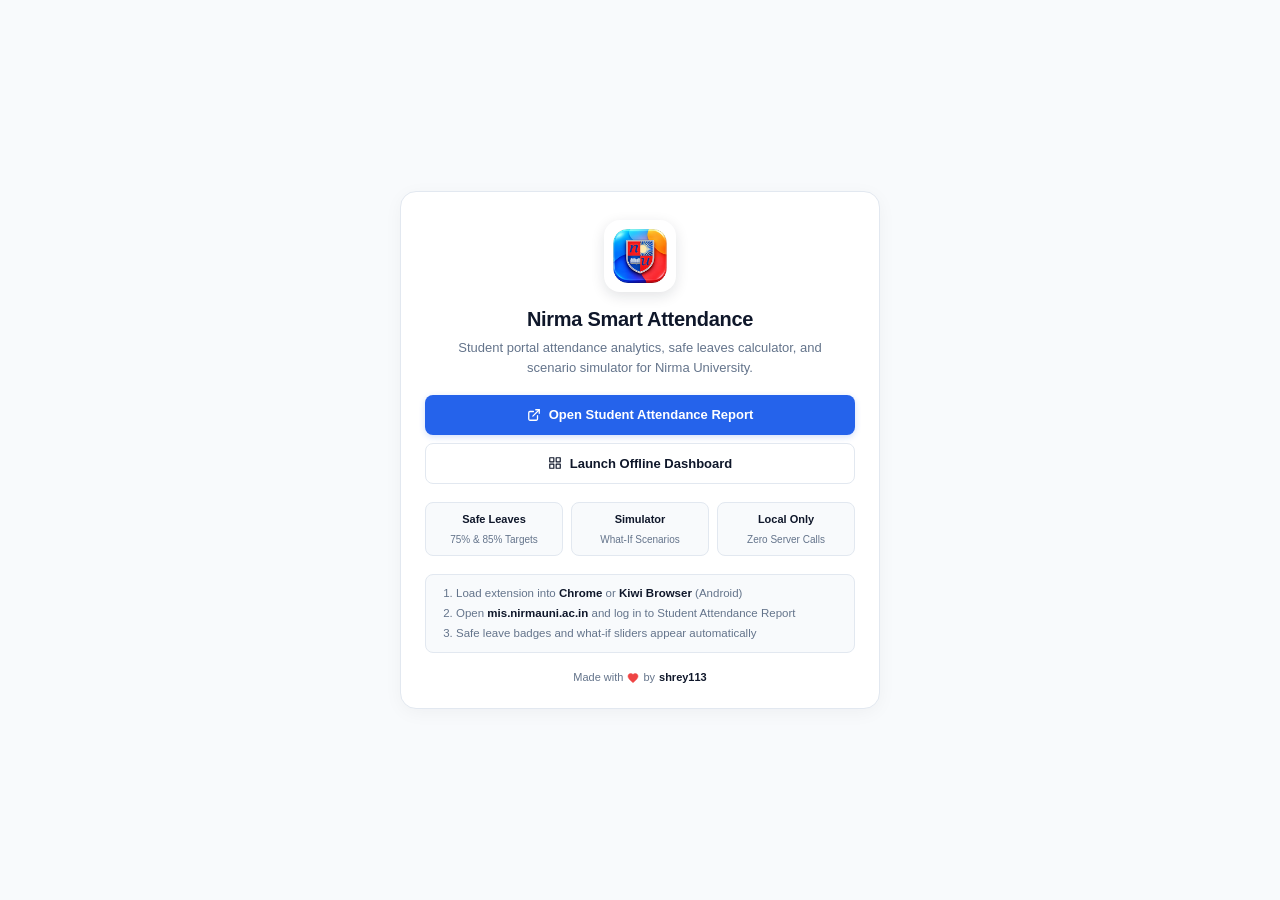
==== index.html @ b43a0793 "feat: integrate official app icon across all UI surfaces, generate Chrome Web Store icon, and add mi" ====
<!DOCTYPE html>
<html lang="en">
<head>
  <meta charset="UTF-8">
  <meta name="viewport" content="width=device-width, initial-scale=1.0">
  <title>Nirma Smart Attendance</title>
  <link rel="icon" type="image/png" href="assets/icons/icon32.png">
  <style>
    :root {
      --bg: #f8fafc;
      --card-bg: #ffffff;
      --text-main: #0f172a;
      --text-muted: #64748b;
      --border: #e2e8f0;
      --primary: #2563eb;
      --primary-hover: #1d4ed8;
      --safe-bg: #ecfdf5;
      --safe-text: #059669;
      --safe-border: #a7f3d0;
    }

    * {
      box-sizing: border-box;
      margin: 0;
      padding: 0;
    }

    body {
      font-family: -apple-system, BlinkMacSystemFont, "Segoe UI", Roboto, Helvetica, Arial, sans-serif;
      background-color: var(--bg);
      color: var(--text-main);
      min-height: 100vh;
      min-height: 100svh;
      height: 100svh;
      display: flex;
      flex-direction: column;
      align-items: center;
      justify-content: center;
      padding: 16px;
      overflow: hidden;
      line-height: 1.5;
    }

    .card {
      background: var(--card-bg);
      border: 1px solid var(--border);
      border-radius: 16px;
      padding: 28px 24px 22px;
      width: 100%;
      max-width: 480px;
      box-shadow: 0 4px 20px -2px rgba(15, 23, 42, 0.05);
      display: flex;
      flex-direction: column;
      align-items: center;
      text-align: center;
    }

    .app-icon {
      width: 72px;
      height: 72px;
      border-radius: 16px;
      object-fit: contain;
      box-shadow: 0 4px 14px rgba(15, 23, 42, 0.12);
      margin-bottom: 12px;
    }

    h1 {
      font-size: 20px;
      font-weight: 800;
      letter-spacing: -0.3px;
      color: var(--text-main);
      margin-bottom: 4px;
    }

    p.subtitle {
      font-size: 13px;
      color: var(--text-muted);
      max-width: 380px;
      margin-bottom: 18px;
    }

    .actions {
      display: flex;
      flex-direction: column;
      gap: 8px;
      width: 100%;
      margin-bottom: 18px;
    }

    .btn {
      display: inline-flex;
      align-items: center;
      justify-content: center;
      gap: 8px;
      width: 100%;
      padding: 10px 16px;
      border-radius: 8px;
      font-size: 13px;
      font-weight: 600;
      text-decoration: none;
      cursor: pointer;
      transition: all 0.15s ease;
      border: none;
    }

    .btn-primary {
      background: var(--primary);
      color: #ffffff;
      box-shadow: 0 2px 6px rgba(37, 99, 235, 0.2);
    }

    .btn-primary:hover {
      background: var(--primary-hover);
      transform: translateY(-1px);
    }

    .btn-secondary {
      background: #ffffff;
      color: var(--text-main);
      border: 1px solid var(--border);
    }

    .btn-secondary:hover {
      background: #f1f5f9;
      border-color: #cbd5e1;
    }

    .features-row {
      display: grid;
      grid-template-columns: repeat(3, 1fr);
      gap: 8px;
      width: 100%;
      margin-bottom: 18px;
    }

    .feature-pill {
      background: var(--bg);
      border: 1px solid var(--border);
      border-radius: 8px;
      padding: 8px 6px;
      display: flex;
      flex-direction: column;
      align-items: center;
      gap: 4px;
    }

    .feature-label {
      font-size: 11px;
      font-weight: 700;
      color: var(--text-main);
    }

    .feature-desc {
      font-size: 10px;
      color: var(--text-muted);
    }

    .quick-steps {
      background: #f8fafc;
      border: 1px solid var(--border);
      border-radius: 8px;
      padding: 10px 12px;
      width: 100%;
      text-align: left;
      margin-bottom: 16px;
      font-size: 11.5px;
      color: var(--text-muted);
    }

    .quick-steps ol {
      padding-left: 18px;
      display: flex;
      flex-direction: column;
      gap: 3px;
    }

    .quick-steps li strong {
      color: var(--text-main);
    }

    footer {
      font-size: 11px;
      color: var(--text-muted);
      display: flex;
      align-items: center;
      gap: 4px;
    }

    footer a {
      color: var(--text-main);
      text-decoration: none;
      font-weight: 600;
    }

    footer a:hover {
      text-decoration: underline;
    }

    @media (max-height: 600px) {
      body {
        padding: 8px;
      }
      .card {
        padding: 16px 18px 14px;
      }
      .app-icon {
        width: 54px;
        height: 54px;
        margin-bottom: 8px;
      }
      h1 {
        font-size: 17px;
      }
      p.subtitle {
        font-size: 12px;
        margin-bottom: 12px;
      }
      .actions {
        margin-bottom: 12px;
      }
      .features-row {
        margin-bottom: 12px;
      }
      .quick-steps {
        display: none;
      }
    }
  </style>
</head>
<body>
  <main class="card">
    <img src="assets/icons/icon128.png" alt="Nirma Smart Attendance Logo" class="app-icon">
    <h1>Nirma Smart Attendance</h1>
    <p class="subtitle">Student portal attendance analytics, safe leaves calculator, and scenario simulator for Nirma University.</p>

    <div class="actions">
      <a href="https://mis.nirmauni.ac.in/Reports/StudentAttendanceReport.aspx" target="_blank" rel="noopener" class="btn btn-primary">
        <svg width="14" height="14" viewBox="0 0 24 24" fill="none" stroke="currentColor" stroke-width="2.2" stroke-linecap="round" stroke-linejoin="round">
          <path d="M18 13v6a2 2 0 0 1-2 2H5a2 2 0 0 1-2-2V8a2 2 0 0 1 2-2h6"></path>
          <polyline points="15 3 21 3 21 9"></polyline>
          <line x1="10" y1="14" x2="21" y2="3"></line>
        </svg>
        Open Student Attendance Report
      </a>
      <a href="dashboard/dashboard.html" class="btn btn-secondary">
        <svg width="14" height="14" viewBox="0 0 24 24" fill="none" stroke="currentColor" stroke-width="2" stroke-linecap="round" stroke-linejoin="round">
          <rect x="3" y="3" width="7" height="7"></rect>
          <rect x="14" y="3" width="7" height="7"></rect>
          <rect x="14" y="14" width="7" height="7"></rect>
          <rect x="3" y="14" width="7" height="7"></rect>
        </svg>
        Launch Offline Dashboard
      </a>
    </div>

    <div class="features-row">
      <div class="feature-pill">
        <span class="feature-label">Safe Leaves</span>
        <span class="feature-desc">75% & 85% Targets</span>
      </div>
      <div class="feature-pill">
        <span class="feature-label">Simulator</span>
        <span class="feature-desc">What-If Scenarios</span>
      </div>
      <div class="feature-pill">
        <span class="feature-label">Local Only</span>
        <span class="feature-desc">Zero Server Calls</span>
      </div>
    </div>

    <div class="quick-steps">
      <ol>
        <li>Load extension into <strong>Chrome</strong> or <strong>Kiwi Browser</strong> (Android)</li>
        <li>Open <strong>mis.nirmauni.ac.in</strong> and log in to Student Attendance Report</li>
        <li>Safe leave badges and what-if sliders appear automatically</li>
      </ol>
    </div>

    <footer>
      <span>Made with</span>
      <svg viewBox="0 0 24 24" width="12" height="12" fill="#ef4444" stroke="#ef4444" style="vertical-align: middle;"><path d="M12 21.35l-1.45-1.32C5.4 15.36 2 12.28 2 8.5 2 5.42 4.42 3 7.5 3c1.74 0 3.41.81 4.5 2.09C13.09 3.81 14.76 3 16.5 3 19.58 3 22 5.42 22 8.5c0 3.78-3.4 6.86-8.55 11.54L12 21.35z"/></svg>
      <span>by</span>
      <a href="https://github.com/shrey113/Nirma-Smart-Attendance" target="_blank" rel="noopener">shrey113</a>
    </footer>
  </main>
</body>
</html>
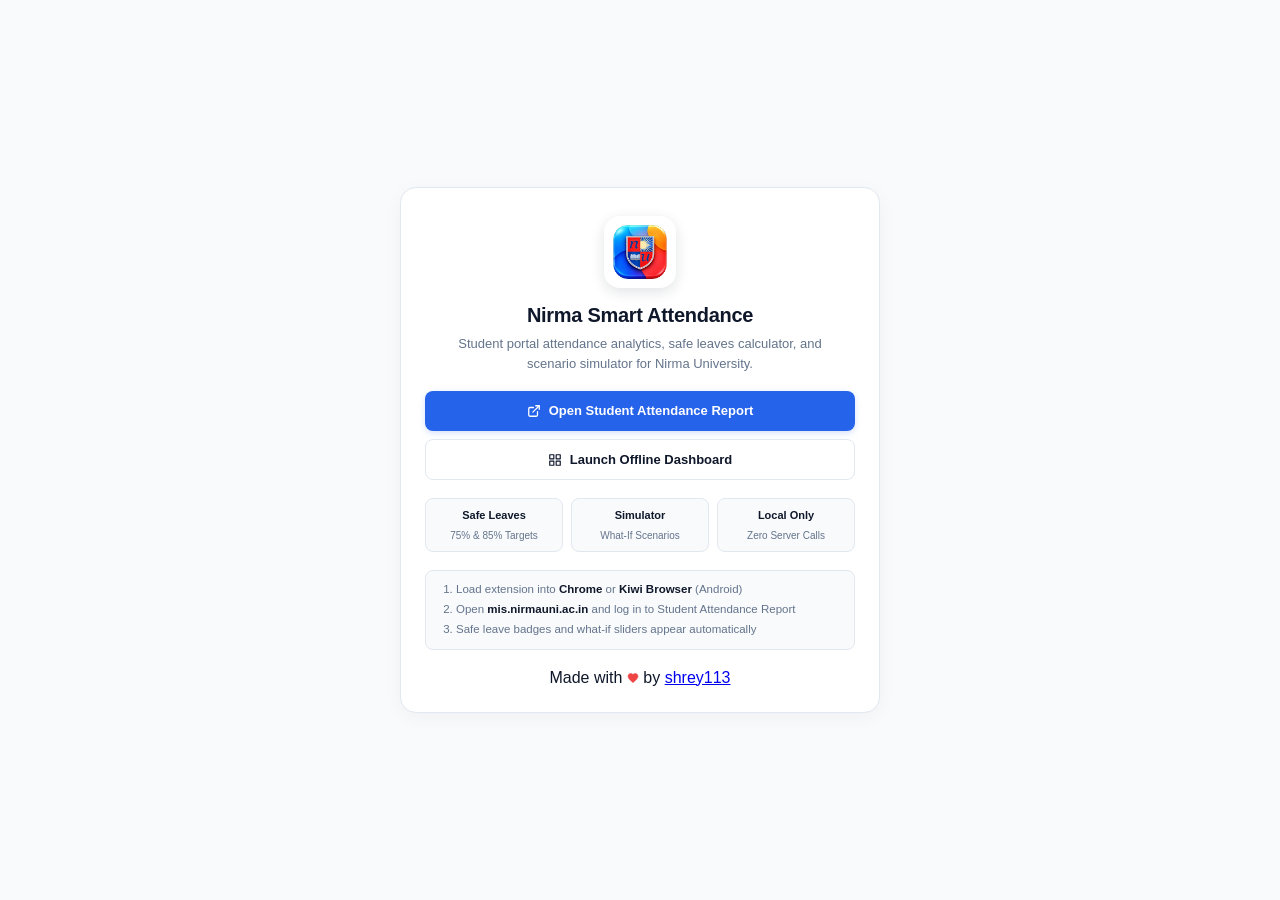
==== commit b29c7982: "style: refine index.html footer with matching GitHub attribution pill" ====
--- a/index.html
+++ b/index.html
@@ -178,22 +178,60 @@
       color: var(--text-main);
     }
 
-    footer {
+    /* Sleek GitHub Badge in Footer */
+    .unified-footer-pill {
+      display: inline-flex;
+      align-items: center;
+      gap: 6px;
+      line-height: 1;
+    }
+
+    .footer-made-by-text {
+      font-size: 11.5px;
+      color: var(--text-muted);
+      display: inline-flex;
+      align-items: center;
+      gap: 3px;
+    }
+
+    .github-log-badge {
+      display: inline-flex;
+      align-items: center;
+      gap: 5px;
+      padding: 3px 8px 3px 4px;
+      border-radius: 9999px;
+      background: #171822;
+      border: 1px solid rgba(255, 255, 255, 0.15);
+      box-shadow: 0 1px 3px rgba(0, 0, 0, 0.15);
+      text-decoration: none;
+      cursor: pointer;
+      line-height: 1;
+      transition: all 0.15s ease;
+    }
+
+    .github-log-badge:hover {
+      background: #1e202e;
+      transform: translateY(-1px);
+    }
+
+    .github-log-icon-circle {
+      display: flex;
+      align-items: center;
+      justify-content: center;
+      width: 15px;
+      height: 15px;
+      border-radius: 50%;
+      background: rgba(255, 255, 255, 0.12);
+      color: #ffffff;
+      flex-shrink: 0;
+    }
+
+    .github-log-text {
+      color: #ffffff;
       font-size: 11px;
-      color: var(--text-muted);
-      display: flex;
-      align-items: center;
-      gap: 4px;
-    }
-
-    footer a {
-      color: var(--text-main);
-      text-decoration: none;
       font-weight: 600;
-    }
-
-    footer a:hover {
-      text-decoration: underline;
+      letter-spacing: 0.2px;
+      line-height: 1;
     }
 
     @media (max-height: 600px) {
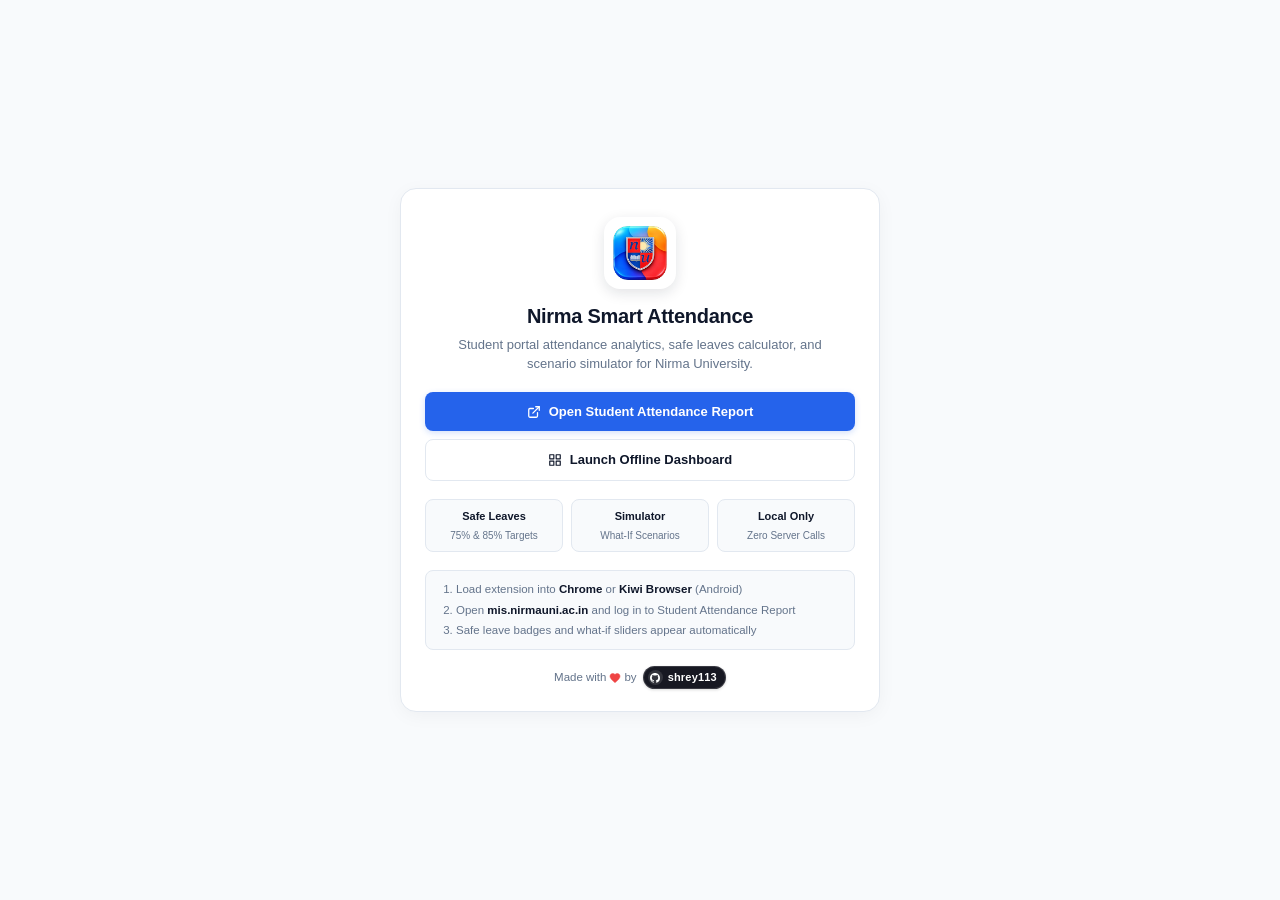
==== commit fa3da500: "style: update footer HTML in index.html with unified attribution pill" ====
--- a/index.html
+++ b/index.html
@@ -314,12 +314,15 @@
       </ol>
     </div>
 
-    <footer>
-      <span>Made with</span>
-      <svg viewBox="0 0 24 24" width="12" height="12" fill="#ef4444" stroke="#ef4444" style="vertical-align: middle;"><path d="M12 21.35l-1.45-1.32C5.4 15.36 2 12.28 2 8.5 2 5.42 4.42 3 7.5 3c1.74 0 3.41.81 4.5 2.09C13.09 3.81 14.76 3 16.5 3 19.58 3 22 5.42 22 8.5c0 3.78-3.4 6.86-8.55 11.54L12 21.35z"/></svg>
-      <span>by</span>
-      <a href="https://github.com/shrey113/Nirma-Smart-Attendance" target="_blank" rel="noopener">shrey113</a>
-    </footer>
+    <div class="unified-footer-pill">
+      <span class="footer-made-by-text">Made with <svg viewBox="0 0 24 24" width="12" height="12" fill="#ef4444" stroke="#ef4444" style="vertical-align: -1px; display: inline-block;"><path d="M12 21.35l-1.45-1.32C5.4 15.36 2 12.28 2 8.5 2 5.42 4.42 3 7.5 3c1.74 0 3.41.81 4.5 2.09C13.09 3.81 14.76 3 16.5 3 19.58 3 22 5.42 22 8.5c0 3.78-3.4 6.86-8.55 11.54L12 21.35z"/></svg> by</span>
+      <a href="https://github.com/shrey113/Nirma-Smart-Attendance" target="_blank" rel="noopener" class="github-log-badge" title="GitHub: shrey113">
+        <span class="github-log-icon-circle">
+          <svg viewBox="0 0 24 24" width="10" height="10" fill="currentColor"><path d="M12 0C5.37 0 0 5.37 0 12c0 5.31 3.435 9.795 8.205 11.385.6.105.825-.255.825-.57 0-.285-.015-1.23-.015-2.235-3.015.555-3.795-.735-4.035-1.41-.135-.345-.72-1.41-1.23-1.695-.42-.225-1.02-.78-.015-.795.945-.015 1.62.87 1.845 1.23 1.08 1.815 2.805 1.305 3.495.99.105-.78.42-1.305.765-1.605-2.67-.3-5.46-1.335-5.46-5.925 0-1.305.465-2.385 1.23-3.225-.12-.3-.54-1.53.12-3.18 0 0 1.005-.315 3.3 1.23.96-.27 1.98-.405 3-.405s2.04.135 3 .405c2.295-1.56 3.3-1.23 3.3-1.23.66 1.65.24 2.88.12 3.18.765.84 1.23 1.905 1.23 3.225 0 4.605-2.805 5.625-5.475 5.925.435.375.81 1.095.81 2.22 0 1.605-.015 2.895-.015 3.3 0 .315.225.69.825.57A12.02 12.02 0 0024 12c0-6.63-5.37-12-12-12z"/></svg>
+        </span>
+        <span class="github-log-text">shrey113</span>
+      </a>
+    </div>
   </main>
 </body>
 </html>
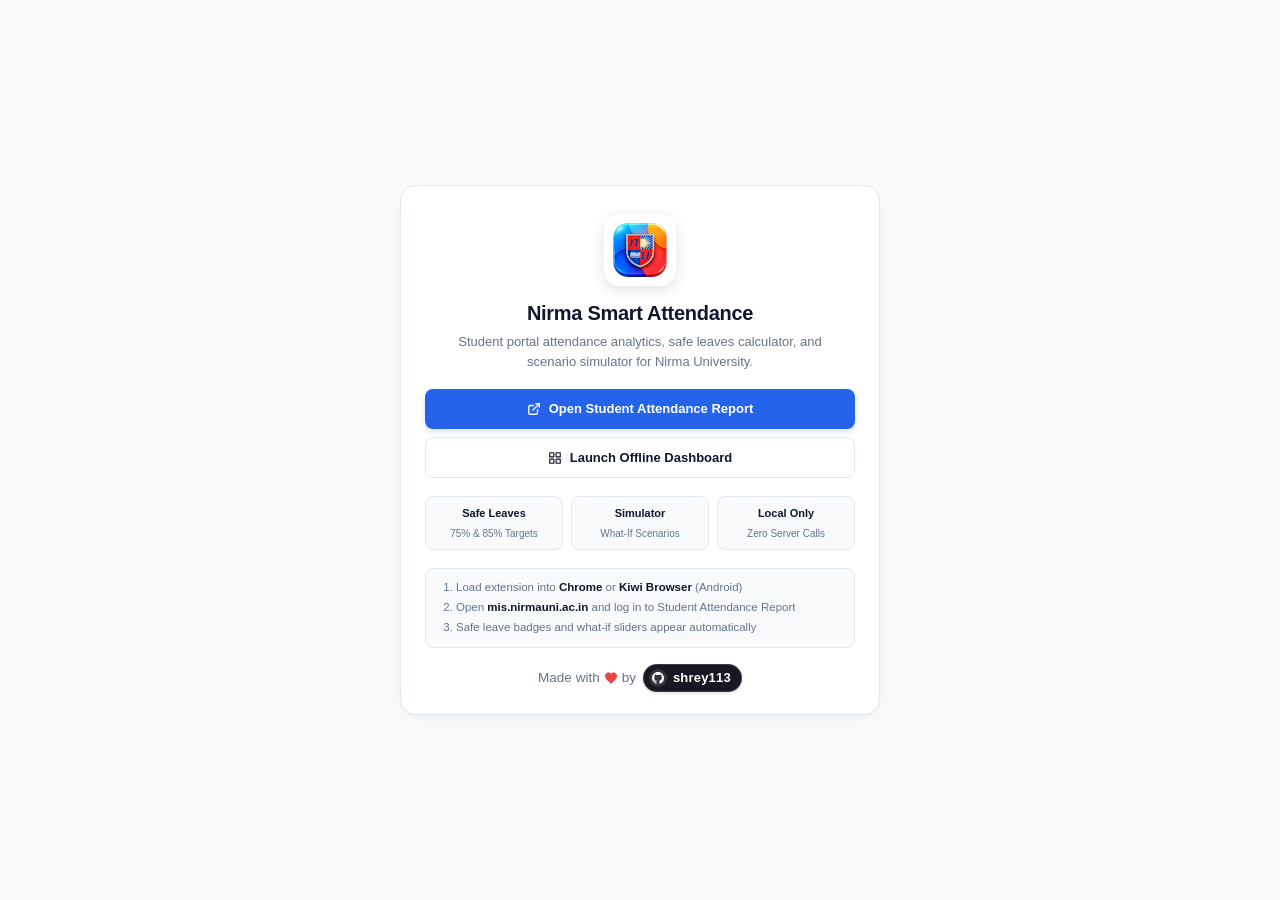
==== commit aacbddc1: "update github log" ====
--- a/index.html
+++ b/index.html
@@ -180,25 +180,28 @@
 
     /* Sleek GitHub Badge in Footer */
     .unified-footer-pill {
-      display: inline-flex;
-      align-items: center;
-      gap: 6px;
+      display: inline-flex !important;
+      align-items: center;
+      gap: 7px;
       line-height: 1;
+      white-space: nowrap;
+      flex-shrink: 0;
     }
 
     .footer-made-by-text {
-      font-size: 11.5px;
+      font-size: 13.5px;
       color: var(--text-muted);
       display: inline-flex;
       align-items: center;
-      gap: 3px;
+      gap: 4px;
+      white-space: nowrap;
     }
 
     .github-log-badge {
       display: inline-flex;
       align-items: center;
-      gap: 5px;
-      padding: 3px 8px 3px 4px;
+      gap: 6px;
+      padding: 4px 10px 4px 5px;
       border-radius: 9999px;
       background: #171822;
       border: 1px solid rgba(255, 255, 255, 0.15);
@@ -206,6 +209,8 @@
       text-decoration: none;
       cursor: pointer;
       line-height: 1;
+      white-space: nowrap;
+      flex-shrink: 0;
       transition: all 0.15s ease;
     }
 
@@ -218,8 +223,8 @@
       display: flex;
       align-items: center;
       justify-content: center;
-      width: 15px;
-      height: 15px;
+      width: 18px;
+      height: 18px;
       border-radius: 50%;
       background: rgba(255, 255, 255, 0.12);
       color: #ffffff;
@@ -228,7 +233,7 @@
 
     .github-log-text {
       color: #ffffff;
-      font-size: 11px;
+      font-size: 13px;
       font-weight: 600;
       letter-spacing: 0.2px;
       line-height: 1;
@@ -315,10 +320,10 @@
     </div>
 
     <div class="unified-footer-pill">
-      <span class="footer-made-by-text">Made with <svg viewBox="0 0 24 24" width="12" height="12" fill="#ef4444" stroke="#ef4444" style="vertical-align: -1px; display: inline-block;"><path d="M12 21.35l-1.45-1.32C5.4 15.36 2 12.28 2 8.5 2 5.42 4.42 3 7.5 3c1.74 0 3.41.81 4.5 2.09C13.09 3.81 14.76 3 16.5 3 19.58 3 22 5.42 22 8.5c0 3.78-3.4 6.86-8.55 11.54L12 21.35z"/></svg> by</span>
+      <span class="footer-made-by-text">Made with <svg viewBox="0 0 24 24" width="14" height="14" fill="#ef4444" stroke="#ef4444" style="vertical-align: -1px; display: inline-block;"><path d="M12 21.35l-1.45-1.32C5.4 15.36 2 12.28 2 8.5 2 5.42 4.42 3 7.5 3c1.74 0 3.41.81 4.5 2.09C13.09 3.81 14.76 3 16.5 3 19.58 3 22 5.42 22 8.5c0 3.78-3.4 6.86-8.55 11.54L12 21.35z"/></svg> by</span>
       <a href="https://github.com/shrey113/Nirma-Smart-Attendance" target="_blank" rel="noopener" class="github-log-badge" title="GitHub: shrey113">
         <span class="github-log-icon-circle">
-          <svg viewBox="0 0 24 24" width="10" height="10" fill="currentColor"><path d="M12 0C5.37 0 0 5.37 0 12c0 5.31 3.435 9.795 8.205 11.385.6.105.825-.255.825-.57 0-.285-.015-1.23-.015-2.235-3.015.555-3.795-.735-4.035-1.41-.135-.345-.72-1.41-1.23-1.695-.42-.225-1.02-.78-.015-.795.945-.015 1.62.87 1.845 1.23 1.08 1.815 2.805 1.305 3.495.99.105-.78.42-1.305.765-1.605-2.67-.3-5.46-1.335-5.46-5.925 0-1.305.465-2.385 1.23-3.225-.12-.3-.54-1.53.12-3.18 0 0 1.005-.315 3.3 1.23.96-.27 1.98-.405 3-.405s2.04.135 3 .405c2.295-1.56 3.3-1.23 3.3-1.23.66 1.65.24 2.88.12 3.18.765.84 1.23 1.905 1.23 3.225 0 4.605-2.805 5.625-5.475 5.925.435.375.81 1.095.81 2.22 0 1.605-.015 2.895-.015 3.3 0 .315.225.69.825.57A12.02 12.02 0 0024 12c0-6.63-5.37-12-12-12z"/></svg>
+          <svg viewBox="0 0 24 24" width="12" height="12" fill="currentColor"><path d="M12 0C5.37 0 0 5.37 0 12c0 5.31 3.435 9.795 8.205 11.385.6.105.825-.255.825-.57 0-.285-.015-1.23-.015-2.235-3.015.555-3.795-.735-4.035-1.41-.135-.345-.72-1.41-1.23-1.695-.42-.225-1.02-.78-.015-.795.945-.015 1.62.87 1.845 1.23 1.08 1.815 2.805 1.305 3.495.99.105-.78.42-1.305.765-1.605-2.67-.3-5.46-1.335-5.46-5.925 0-1.305.465-2.385 1.23-3.225-.12-.3-.54-1.53.12-3.18 0 0 1.005-.315 3.3 1.23.96-.27 1.98-.405 3-.405s2.04.135 3 .405c2.295-1.56 3.3-1.23 3.3-1.23.66 1.65.24 2.88.12 3.18.765.84 1.23 1.905 1.23 3.225 0 4.605-2.805 5.625-5.475 5.925.435.375.81 1.095.81 2.22 0 1.605-.015 2.895-.015 3.3 0 .315.225.69.825.57A12.02 12.02 0 0024 12c0-6.63-5.37-12-12-12z"/></svg>
         </span>
         <span class="github-log-text">shrey113</span>
       </a>
